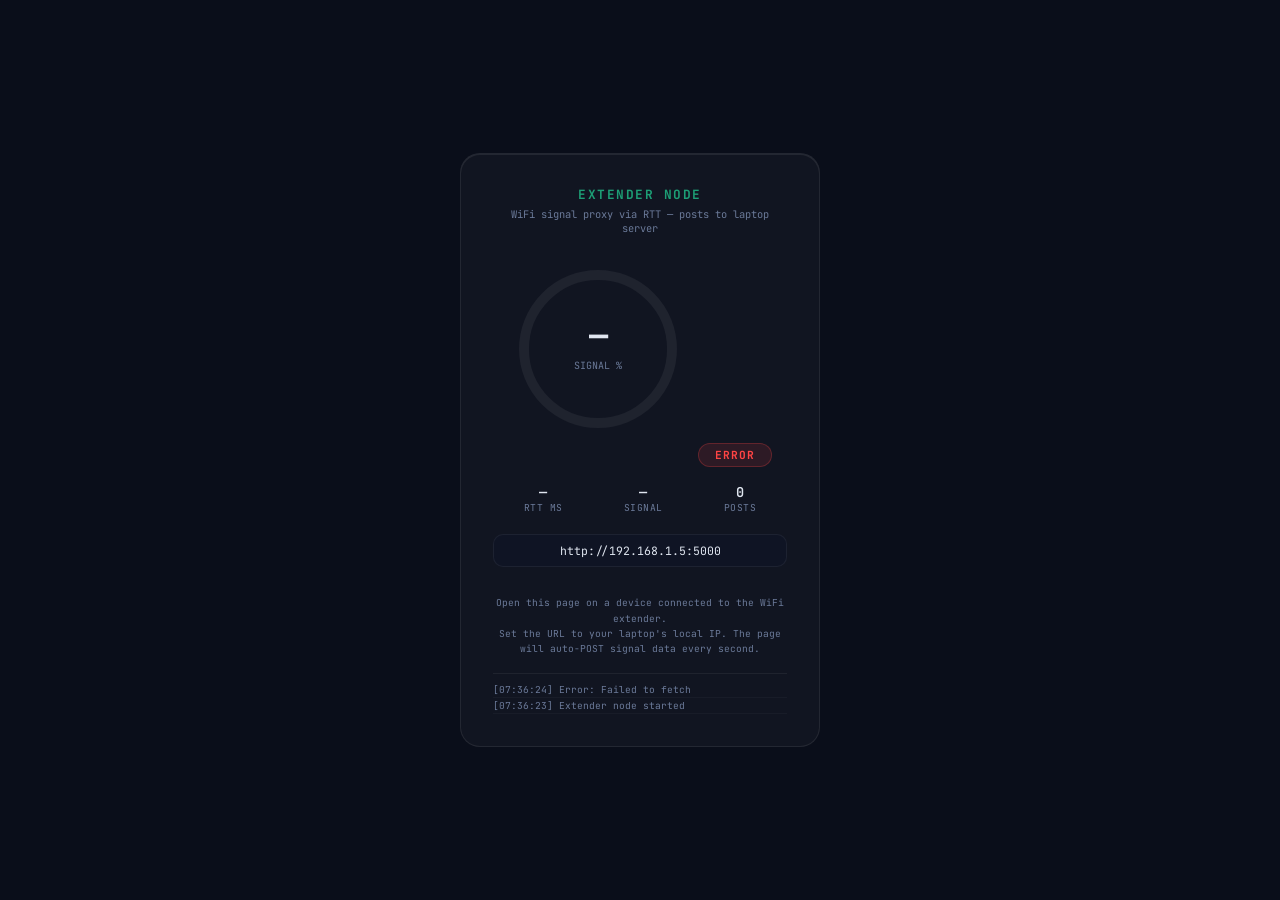
==== static/extender.html @ fd83cab8 "2-floor mesh architecture: extender-laptop-phone triangle sensing, floor-aware dashboard, new extend" ====
<!DOCTYPE html>
<html lang="en">
<head>
<meta charset="UTF-8">
<meta name="viewport" content="width=device-width, initial-scale=1.0">
<title>WiFi Extender Node</title>
<link href="https://fonts.googleapis.com/css2?family=JetBrains+Mono:wght@300;400;600;700&display=swap" rel="stylesheet">
<style>
*{box-sizing:border-box;margin:0;padding:0}
:root{--bg:#0a0e1a;--surface:#0f1424;--teal:#1D9E75;--text:#e0e6f0;--muted:#6b7a99;
  --border:rgba(255,255,255,0.06);--glass:rgba(255,255,255,0.03);--font:'JetBrains Mono',monospace}
body{background:var(--bg);color:var(--text);font-family:var(--font);
  display:flex;flex-direction:column;align-items:center;justify-content:center;
  min-height:100vh;padding:24px}
.card{background:var(--glass);border:1px solid rgba(255,255,255,0.08);border-radius:20px;
  padding:32px;width:100%;max-width:360px;text-align:center;
  box-shadow:inset 0 1px 0 rgba(255,255,255,0.08)}
.title{font-size:0.8rem;font-weight:700;letter-spacing:0.12em;color:var(--teal);
  margin-bottom:4px;text-transform:uppercase}
.subtitle{font-size:0.65rem;color:var(--muted);margin-bottom:24px}
/* Gauge */
.gauge-svg{width:180px;height:180px;margin:0 auto 20px}
.gauge-bg{fill:none;stroke:rgba(255,255,255,0.06);stroke-width:10}
.gauge-fill{fill:none;stroke:var(--teal);stroke-width:10;stroke-linecap:round;
  transition:stroke-dashoffset 0.5s cubic-bezier(0.16,1,0.3,1)}
.gauge-text{font-family:var(--font);font-size:32px;font-weight:700;fill:var(--text);text-anchor:middle}
.gauge-label{font-family:var(--font);font-size:10px;fill:var(--muted);text-anchor:middle}
/* Metrics */
.metrics{display:flex;justify-content:space-around;margin-bottom:20px;font-size:0.72rem}
.metric{text-align:center}
.metric .val{font-weight:600;font-size:0.85rem;color:var(--text)}
.metric .lbl{color:var(--muted);font-size:0.6rem;text-transform:uppercase;letter-spacing:0.05em}
/* Status */
.status-badge{display:inline-block;padding:4px 16px;border-radius:20px;font-size:0.7rem;
  font-weight:700;letter-spacing:0.1em;margin-bottom:16px}
.status-badge.sending{background:rgba(29,158,117,0.12);color:var(--teal);border:1px solid rgba(29,158,117,0.25)}
.status-badge.error{background:rgba(255,68,68,0.12);color:#ff4444;border:1px solid rgba(255,68,68,0.25)}
.status-badge.idle{background:rgba(107,122,153,0.12);color:var(--muted);border:1px solid rgba(107,122,153,0.2)}
/* Server input */
.server-input{width:100%;background:var(--surface);border:1px solid var(--border);
  color:var(--text);font-family:var(--font);font-size:0.72rem;padding:8px 12px;
  border-radius:10px;text-align:center;margin-bottom:12px}
.server-input:focus{outline:none;border-color:rgba(29,158,117,0.4)}
/* Log */
.log{margin-top:16px;max-height:120px;overflow-y:auto;font-size:0.6rem;color:var(--muted);
  text-align:left;border-top:1px solid var(--border);padding-top:8px}
.log::-webkit-scrollbar{width:3px}
.log::-webkit-scrollbar-thumb{background:rgba(255,255,255,0.1);border-radius:2px}
.log div{padding:1px 0;border-bottom:1px solid rgba(255,255,255,0.03)}
.note{font-size:0.6rem;color:var(--muted);margin-top:16px;line-height:1.6}
</style>
</head>
<body>

<div class="card">
  <div class="title">Extender Node</div>
  <div class="subtitle">WiFi signal proxy via RTT — posts to laptop server</div>

  <svg class="gauge-svg" viewBox="0 0 180 180">
    <circle class="gauge-bg" cx="90" cy="90" r="74"/>
    <circle class="gauge-fill" id="gaugeFill" cx="90" cy="90" r="74"
            stroke-dasharray="465" stroke-dashoffset="465" transform="rotate(-90 90 90)"/>
    <text class="gauge-text" x="90" y="88" id="gaugeText">—</text>
    <text class="gauge-label" x="90" y="110">SIGNAL %</text>
  </svg>

  <div class="status-badge idle" id="statusBadge">IDLE</div>

  <div class="metrics">
    <div class="metric"><div class="val" id="rttVal">—</div><div class="lbl">RTT ms</div></div>
    <div class="metric"><div class="val" id="sigVal">—</div><div class="lbl">Signal</div></div>
    <div class="metric"><div class="val" id="postCount">0</div><div class="lbl">Posts</div></div>
  </div>

  <input class="server-input" id="serverUrl" value="http://192.168.1.5:5000"
         placeholder="http://laptop-ip:5000"/>

  <div class="note">
    Open this page on a device connected to the WiFi extender.<br>
    Set the URL to your laptop's local IP. The page will auto-POST signal data every second.
  </div>

  <div class="log" id="log"></div>
</div>

<script>
const CIRC = 2 * Math.PI * 74;
const gaugeFill = document.getElementById('gaugeFill');
const gaugeText = document.getElementById('gaugeText');
const statusBadge = document.getElementById('statusBadge');
const rttVal = document.getElementById('rttVal');
const sigVal = document.getElementById('sigVal');
const postCount = document.getElementById('postCount');
const serverUrl = document.getElementById('serverUrl');
const logEl = document.getElementById('log');

let posts = 0;

function addLog(msg) {
  const d = document.createElement('div');
  d.textContent = `[${new Date().toTimeString().slice(0,8)}] ${msg}`;
  logEl.insertBefore(d, logEl.firstChild);
  while (logEl.children.length > 30) logEl.removeChild(logEl.lastChild);
}

function updateGauge(pct) {
  const offset = CIRC - (CIRC * Math.min(pct, 100) / 100);
  gaugeFill.style.strokeDashoffset = offset;
  gaugeText.textContent = `${Math.round(pct)}%`;
}

async function measureAndSend() {
  const base = serverUrl.value.replace(/\/+$/, '');

  // Measure RTT to server as signal proxy
  const t0 = performance.now();
  let rtt = 999;
  let signal = 0;

  try {
    // Ping the fused endpoint to measure latency
    await fetch(`${base}/fused`, { method: 'GET', mode: 'cors', cache: 'no-cache' });
    rtt = Math.round(performance.now() - t0);

    // Convert RTT to signal percentage
    // Lower RTT = better signal. Typical LAN: 1-20ms. WiFi: 5-100ms
    if (rtt <= 5) signal = 98;
    else if (rtt <= 10) signal = 90;
    else if (rtt <= 20) signal = 80;
    else if (rtt <= 40) signal = 70;
    else if (rtt <= 80) signal = 55;
    else if (rtt <= 150) signal = 40;
    else if (rtt <= 300) signal = 25;
    else signal = 10;

    // Add jitter for more natural readings
    signal = Math.max(1, Math.min(100, signal + Math.round((Math.random() - 0.5) * 6)));

    rttVal.textContent = rtt;
    sigVal.textContent = signal;
    updateGauge(signal);

    // POST to extender endpoint
    const resp = await fetch(`${base}/extender`, {
      method: 'POST',
      headers: { 'Content-Type': 'application/json' },
      body: JSON.stringify({ signal, rtt })
    });

    if (resp.ok) {
      posts++;
      postCount.textContent = posts;
      statusBadge.textContent = 'SENDING';
      statusBadge.className = 'status-badge sending';
      addLog(`POST signal=${signal} rtt=${rtt}ms → OK`);
    } else {
      statusBadge.textContent = 'ERROR';
      statusBadge.className = 'status-badge error';
      addLog(`POST failed: HTTP ${resp.status}`);
    }
  } catch (e) {
    rttVal.textContent = '—';
    sigVal.textContent = '—';
    statusBadge.textContent = 'ERROR';
    statusBadge.className = 'status-badge error';
    addLog(`Error: ${e.message}`);
  }
}

setInterval(measureAndSend, 1000);
addLog('Extender node started');
</script>
</body>
</html>
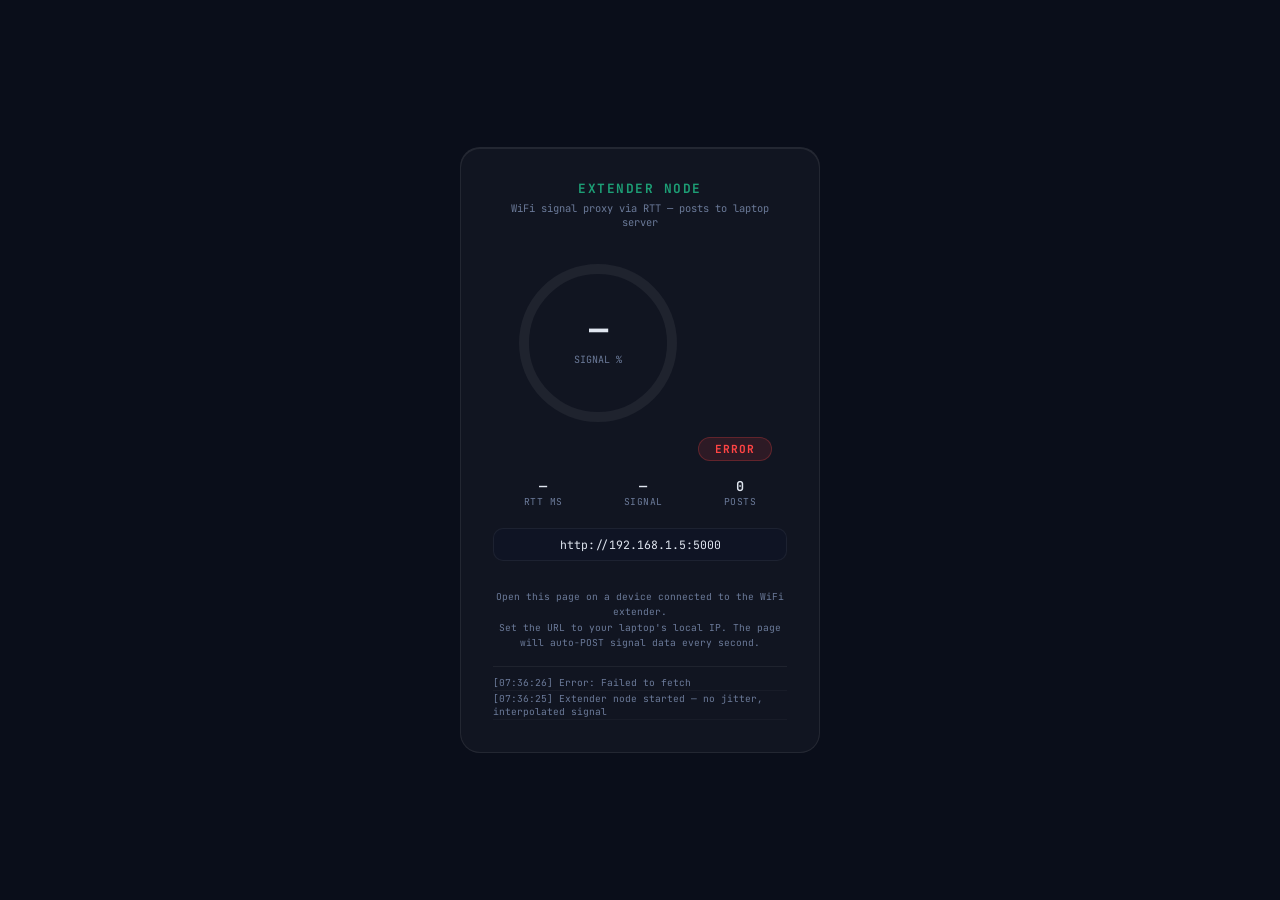
==== commit 4418957f: "tune: CUSUM detector, dual-feature Z-score, cross-node correlation, remove artificial jitter - Repla" ====
--- a/static/extender.html
+++ b/static/extender.html
@@ -95,6 +95,20 @@
 const logEl = document.getElementById('log');
 
 let posts = 0;
+let prevRtt = null;  // Track previous RTT for delta feature
+
+// Linear interpolation RTT→signal (preserves micro-variations from human bodies)
+const BP = [[0,100],[5,96],[10,88],[20,78],[40,65],[80,48],[150,32],[300,18],[500,5]];
+function rttToSignal(rtt) {
+  if (rtt <= BP[0][0]) return BP[0][1];
+  for (let i = 1; i < BP.length; i++) {
+    if (rtt <= BP[i][0]) {
+      const [r0,s0] = BP[i-1], [r1,s1] = BP[i];
+      return Math.round(s0 + (s1 - s0) * (rtt - r0) / (r1 - r0));
+    }
+  }
+  return BP[BP.length-1][1];
+}
 
 function addLog(msg) {
   const d = document.createElement('div');
@@ -112,29 +126,20 @@
 async function measureAndSend() {
   const base = serverUrl.value.replace(/\/+$/, '');
 
-  // Measure RTT to server as signal proxy
   const t0 = performance.now();
   let rtt = 999;
   let signal = 0;
 
   try {
-    // Ping the fused endpoint to measure latency
     await fetch(`${base}/fused`, { method: 'GET', mode: 'cors', cache: 'no-cache' });
     rtt = Math.round(performance.now() - t0);
 
-    // Convert RTT to signal percentage
-    // Lower RTT = better signal. Typical LAN: 1-20ms. WiFi: 5-100ms
-    if (rtt <= 5) signal = 98;
-    else if (rtt <= 10) signal = 90;
-    else if (rtt <= 20) signal = 80;
-    else if (rtt <= 40) signal = 70;
-    else if (rtt <= 80) signal = 55;
-    else if (rtt <= 150) signal = 40;
-    else if (rtt <= 300) signal = 25;
-    else signal = 10;
+    // Interpolated signal — no artificial jitter
+    signal = rttToSignal(rtt);
 
-    // Add jitter for more natural readings
-    signal = Math.max(1, Math.min(100, signal + Math.round((Math.random() - 0.5) * 6)));
+    // Compute RTT delta (change from previous reading) as second detection feature
+    const rttDelta = prevRtt !== null ? rtt - prevRtt : 0;
+    prevRtt = rtt;
 
     rttVal.textContent = rtt;
     sigVal.textContent = signal;
@@ -144,7 +149,7 @@
     const resp = await fetch(`${base}/extender`, {
       method: 'POST',
       headers: { 'Content-Type': 'application/json' },
-      body: JSON.stringify({ signal, rtt })
+      body: JSON.stringify({ signal, rtt, rtt_delta: rttDelta })
     });
 
     if (resp.ok) {
@@ -152,7 +157,7 @@
       postCount.textContent = posts;
       statusBadge.textContent = 'SENDING';
       statusBadge.className = 'status-badge sending';
-      addLog(`POST signal=${signal} rtt=${rtt}ms → OK`);
+      addLog(`POST sig=${signal} rtt=${rtt}ms Δ=${rttDelta} → OK`);
     } else {
       statusBadge.textContent = 'ERROR';
       statusBadge.className = 'status-badge error';
@@ -167,8 +172,8 @@
   }
 }
 
-setInterval(measureAndSend, 1000);
-addLog('Extender node started');
+setInterval(measureAndSend, 600);  // 600ms for better temporal resolution
+addLog('Extender node started — no jitter, interpolated signal');
 </script>
 </body>
 </html>
